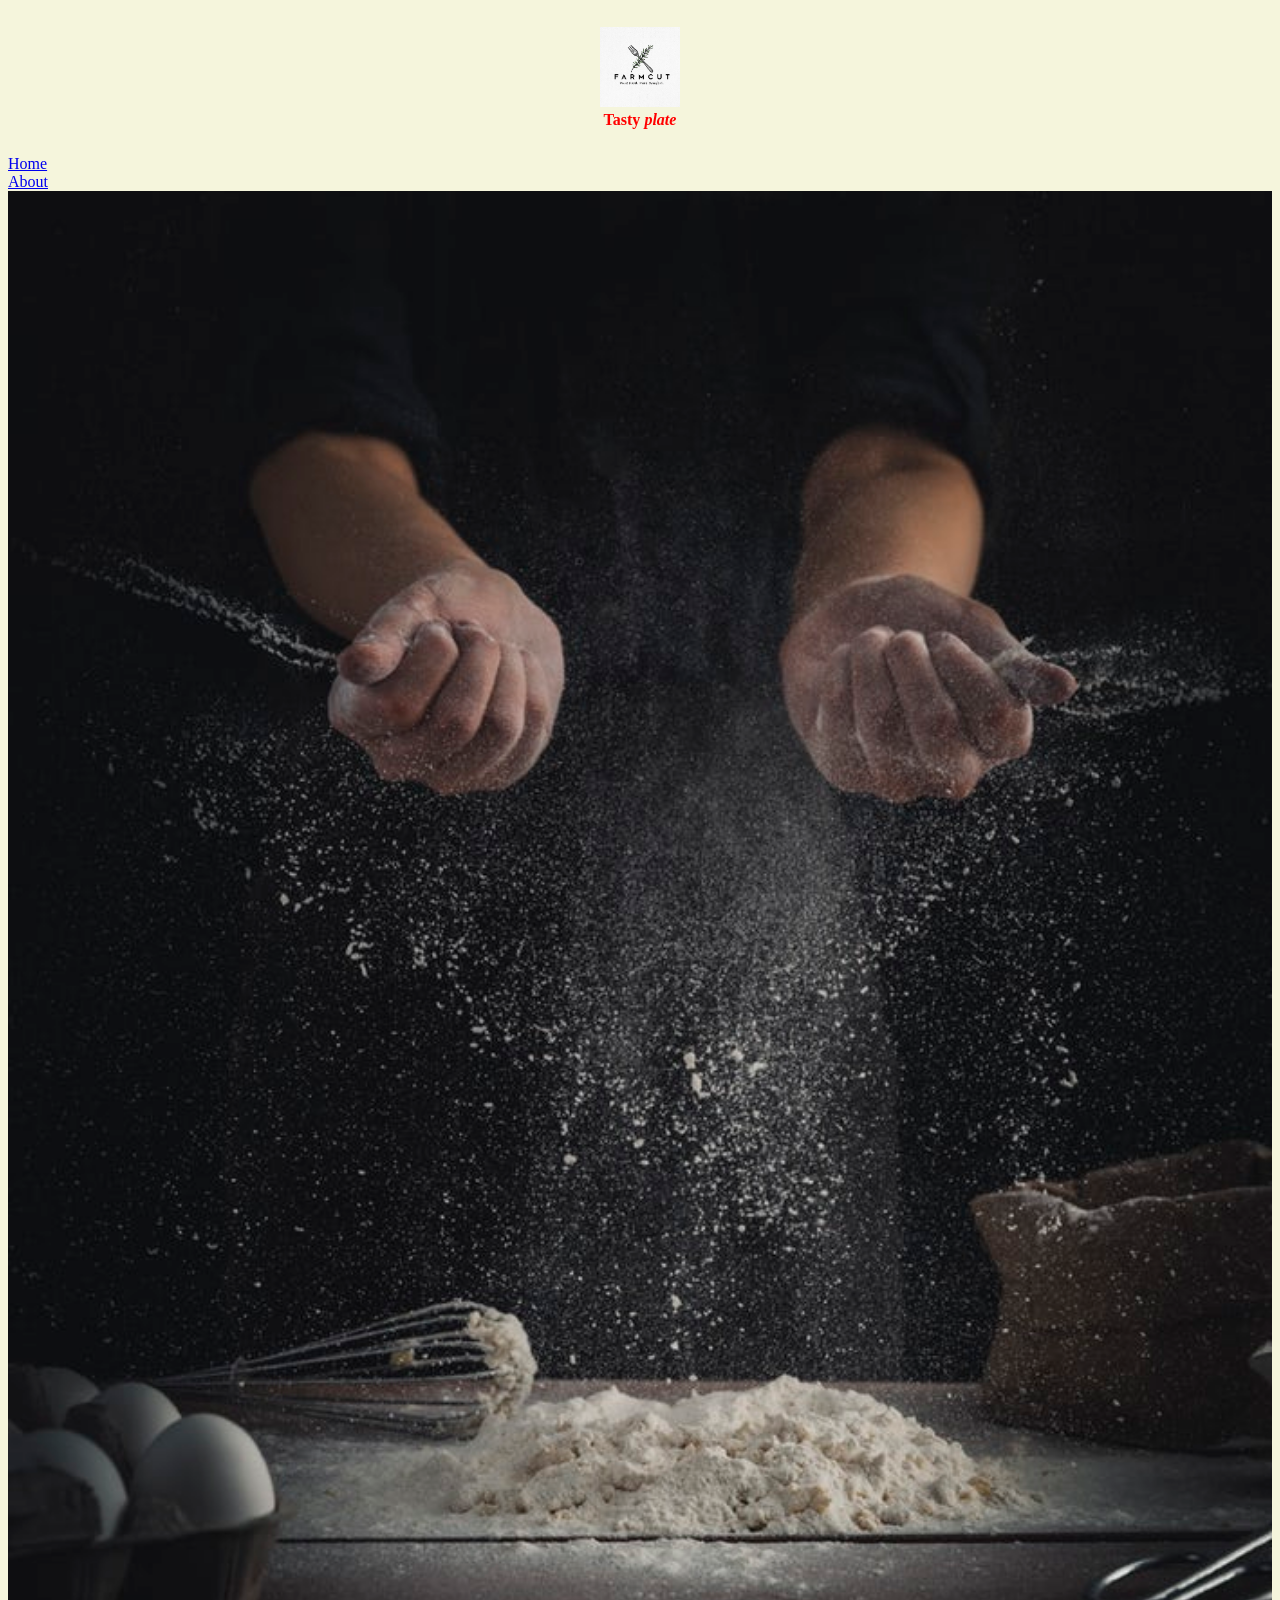
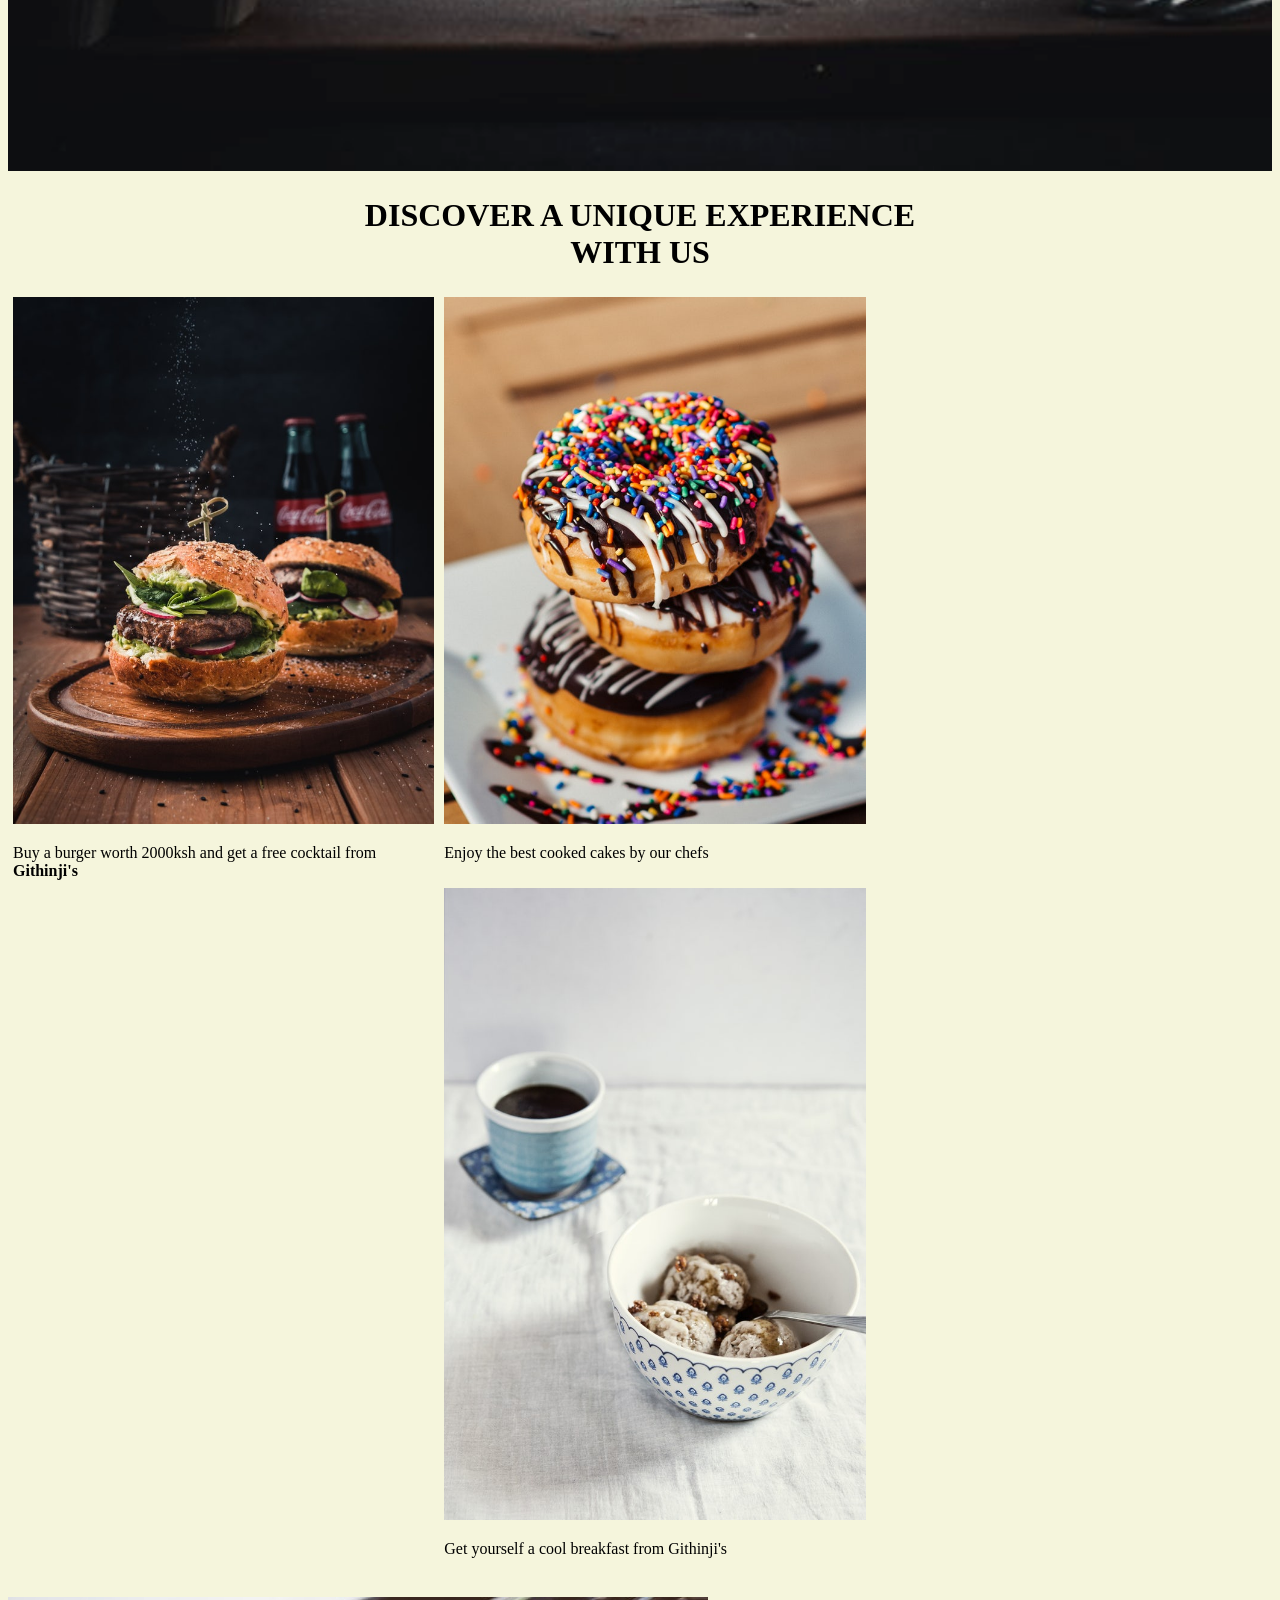
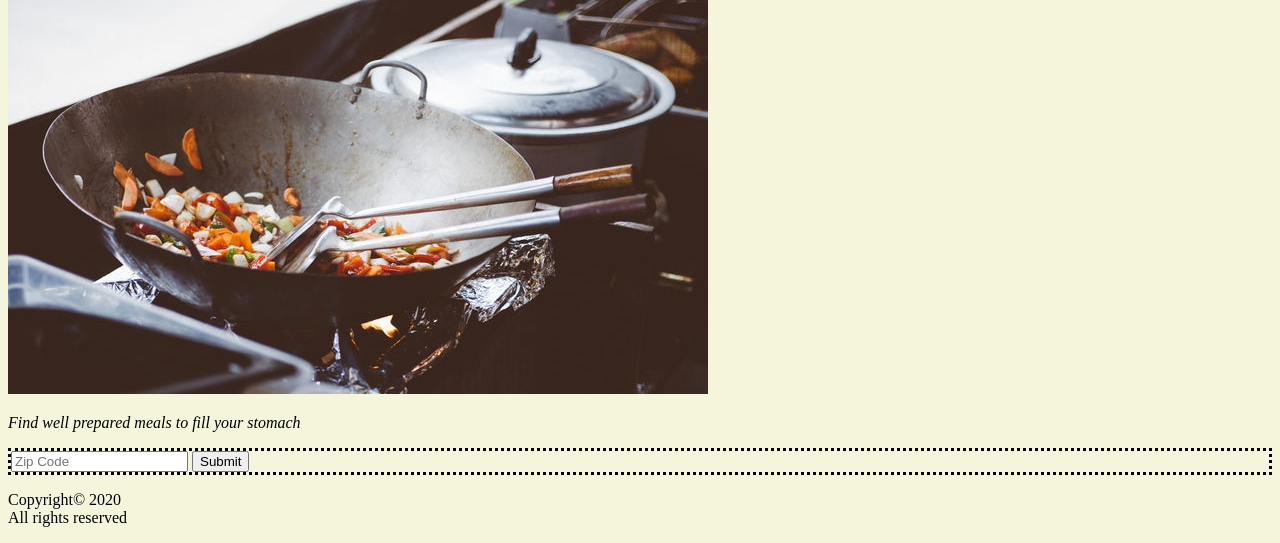
==== index.html @ f10828e8 "Add files via upload i have included all the images in one folder, and removed all the codes in the " ====
<!DOCTYPE html>
<html lang="en">
<head>
    <title>Githinji's</title>
</head>
<link rel="stylesheet" href="styles.css">
<body>
       
    <h5>
        <img src="./images/logo.jpeg" height="80" width="80"><br>
        <span>Tasty</span>
        <i>plate</i>
    </h5>
    <div>
        <a href="login.html">Home</a><br>
        <a href="about.html">About</a>
    </div>

    <img src="./images/recipe.jpg" style="width:100%" >
            <h1>DISCOVER A UNIQUE EXPERIENCE <br> WITH US</h1>
    <div class="row">
        <div class="column">
          <img src="./images/burger.jpg" style="width:100%">
          <p>Buy a burger worth 2000ksh and get a free cocktail from <strong>Githinji's</strong> </p>
        </div>
        <div class="column">
          <img src="./images/yummy.jpg" style="width:100%">
          <p>Enjoy the best cooked cakes by our chefs</p>
        </div>
        <div class="column">
          <img src="./images/coffee.jpg" style="width: 100%">
          <p>Get yourself a cool breakfast from Githinji's</p>
        </div>
      </div><br>

      <div>
        <img src="./images/cooking.jpg">
          <p>
            <i>Find well prepared meals to fill your stomach</i>
          </p>
      </div>
        <form action="#">

          <input type="number" id="zip" name="zip code" placeholder="Zip Code" maxlength="5">
          <input type="submit" value="Submit">
        </form>

      <p>
        Copyright&copy; 2020 <br>
        All rights reserved
      </p>
      
    
</body>
</html>
---- styles.css ----
body{
    background-color: beige; 
}
h1{
    text-align: center;
}

.food{
    box-shadow: 0 4px 8px 0 rgba(0, 0, 0, 0.2);
    max-width: 300px;
    margin: auto;
    text-align: center;
    font-family: arial;
}

h5{
    font-size: medium;
    color: red;
    text-align: center;
}

section{
    text-align: left;
}

p{
    text-decoration-color: seagreen;
}

{
    float: left;
    width: 100px;
    height: 100px;
    object-fit: cover;
}

{
    box-sizing: border-box;
}


.column{
    float: left;
    width: 33.33%;
    padding: 5px;
}

.row::after{
    content: "";
    clear: both;
    display: table;
}

form{
    border-style: dotted;
}
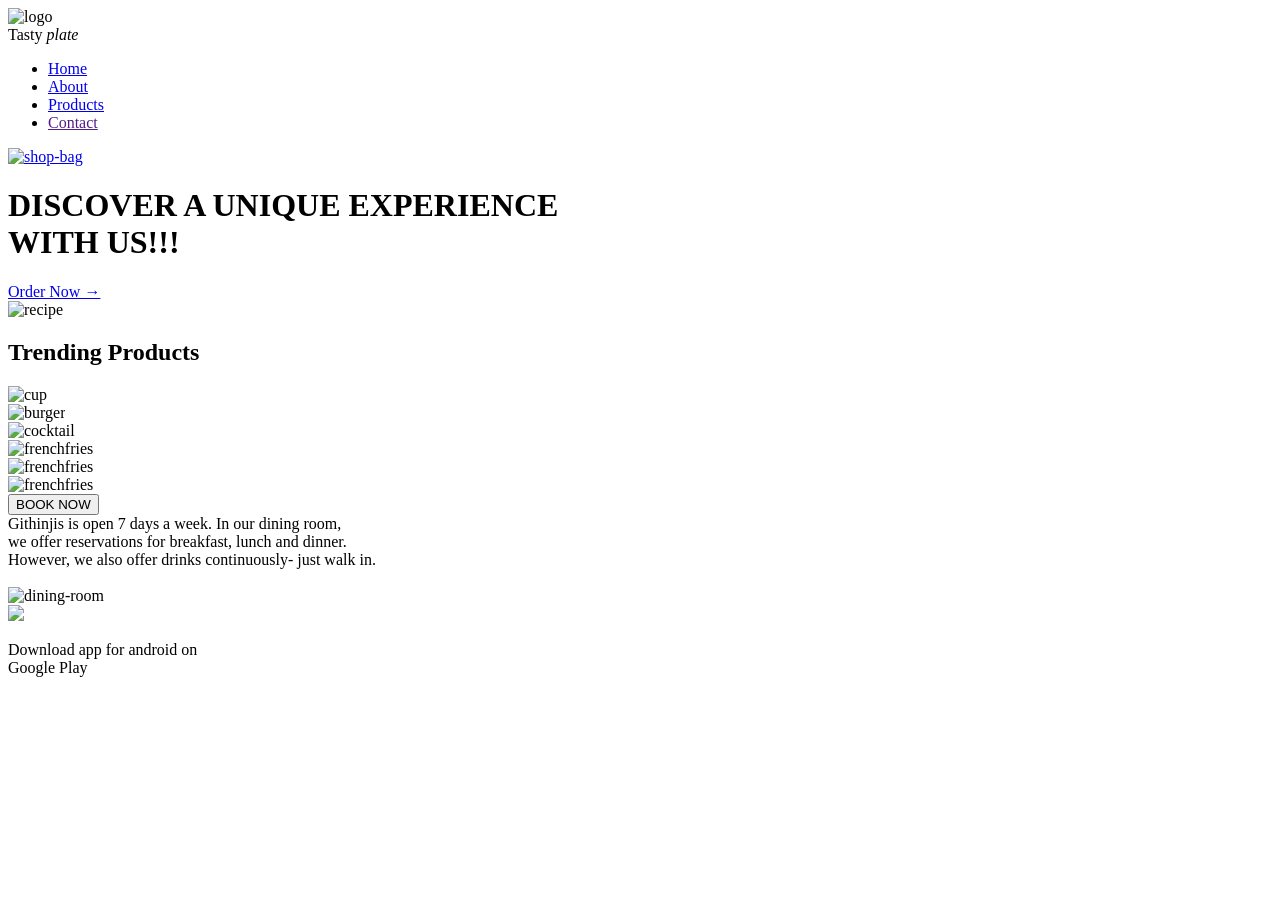
==== commit 34dfb396: "Add files via upload" ====
--- a/index.html
+++ b/index.html
@@ -1,55 +1,103 @@
 <!DOCTYPE html>
 <html lang="en">
 <head>
-    <title>Githinji's</title>
+  <meta charset="UTF-8">
+    <meta name="viewport" content="width=device-width, initial-scale=1.0">
+    <title>Githinji's Eatery</title>
 </head>
 <link rel="stylesheet" href="styles.css">
 <body>
-       
-    <h5>
-        <img src="./images/logo.jpeg" height="80" width="80"><br>
+      <div class="container">
+        <div class="navbar">
+          <div class="logo">
+          <img src="./images/logo.jpeg" alt="logo" height="80" width="80"><br>
         <span>Tasty</span>
         <i>plate</i>
-    </h5>
-    <div>
-        <a href="login.html">Home</a><br>
-        <a href="about.html">About</a>
+        </div>
+        <nav>
+          <ul id="subjects">
+            <li><a href="index.html">Home</a></li>
+            <li><a href="about.html">About</a></li>
+            <li><a href="product.html">Products</a></li>
+            <li><a href="">Contact</a></li>
+          </ul>
+        </nav>
+        <a href="cart.html"><img src="./images/shop.jpg" width="30" height="30" alt="shop-bag"></a>
+        </div>
+
+       <div class="row">
+         <div class="column2">
+          <h1>DISCOVER A UNIQUE EXPERIENCE <br> WITH US!!!</h1>
+          <a href="product.html" class="btn">Order Now &#8594;</a>
+         </div>
+
+         <div class="column2">
+          <img src="./images/recipe.jpg" alt="recipe">
+         </div>
+
+      </div>
+
     </div>
 
-    <img src="./images/recipe.jpg" style="width:100%" >
-            <h1>DISCOVER A UNIQUE EXPERIENCE <br> WITH US</h1>
+      <div class="small-container">
+        <h2 class="title">Trending Products</h2>
+        <div class="row">
+          <div class="column1">
+            <img src="./images/cup.jpg" alt="cup">
+          </div>
+
+          <div class="column1">
+            <img src="./images/foods-in-restaurant.jpg" alt="burger">
+            
+          </div>
+
+          <div class="column1">
+            <img src="./images/cocktail.jpg" alt="cocktail">
+           
+          </div>
+
+          <div class="column1">
+            <img src="./images/frenchfries.jpg" alt="frenchfries">
+
+          </div>
+
+          <div class="column1">
+            <img src="./images/girlandthegoat_0814-6058_1540@2x.jpg" alt="frenchfries">
+            
+          </div>
+
+          <div class="column1">
+            <img src="./images/every-time-i-m-here-its.jpg" alt="frenchfries">
+            
+          </div>
+
+      </div>
+    </div>
+
+    <div class="book">
+      <a href="product.html"> <button>BOOK NOW</button> </a>
+      <div class="p">
+        Githinjis is open 7 days a week. In our dining room, </br>
+        we offer reservations for breakfast, lunch and dinner. </br>
+        However, we also offer drinks continuously- just walk in.
+      </div>
+    </div></br>
+
+    <img src="./images/eateryatm.jpg" alt="dining-room" style="width: 100%;">
+
+     
+<div class="footer">
+  <div class="container">
     <div class="row">
-        <div class="column">
-          <img src="./images/burger.jpg" style="width:100%">
-          <p>Buy a burger worth 2000ksh and get a free cocktail from <strong>Githinji's</strong> </p>
-        </div>
-        <div class="column">
-          <img src="./images/yummy.jpg" style="width:100%">
-          <p>Enjoy the best cooked cakes by our chefs</p>
-        </div>
-        <div class="column">
-          <img src="./images/coffee.jpg" style="width: 100%">
-          <p>Get yourself a cool breakfast from Githinji's</p>
-        </div>
-      </div><br>
+      <div class="download-btns">
+          <img src="./images/google.png" style="width: 20%;"> 
+          <p>Download app for android on</br>
+          <span class="big-txt">Google Play</span></p>
+      </div>
+    </div>
+  </div>
+</div>
 
-      <div>
-        <img src="./images/cooking.jpg">
-          <p>
-            <i>Find well prepared meals to fill your stomach</i>
-          </p>
-      </div>
-        <form action="#">
-
-          <input type="number" id="zip" name="zip code" placeholder="Zip Code" maxlength="5">
-          <input type="submit" value="Submit">
-        </form>
-
-      <p>
-        Copyright&copy; 2020 <br>
-        All rights reserved
-      </p>
-      
     
 </body>
 </html>
